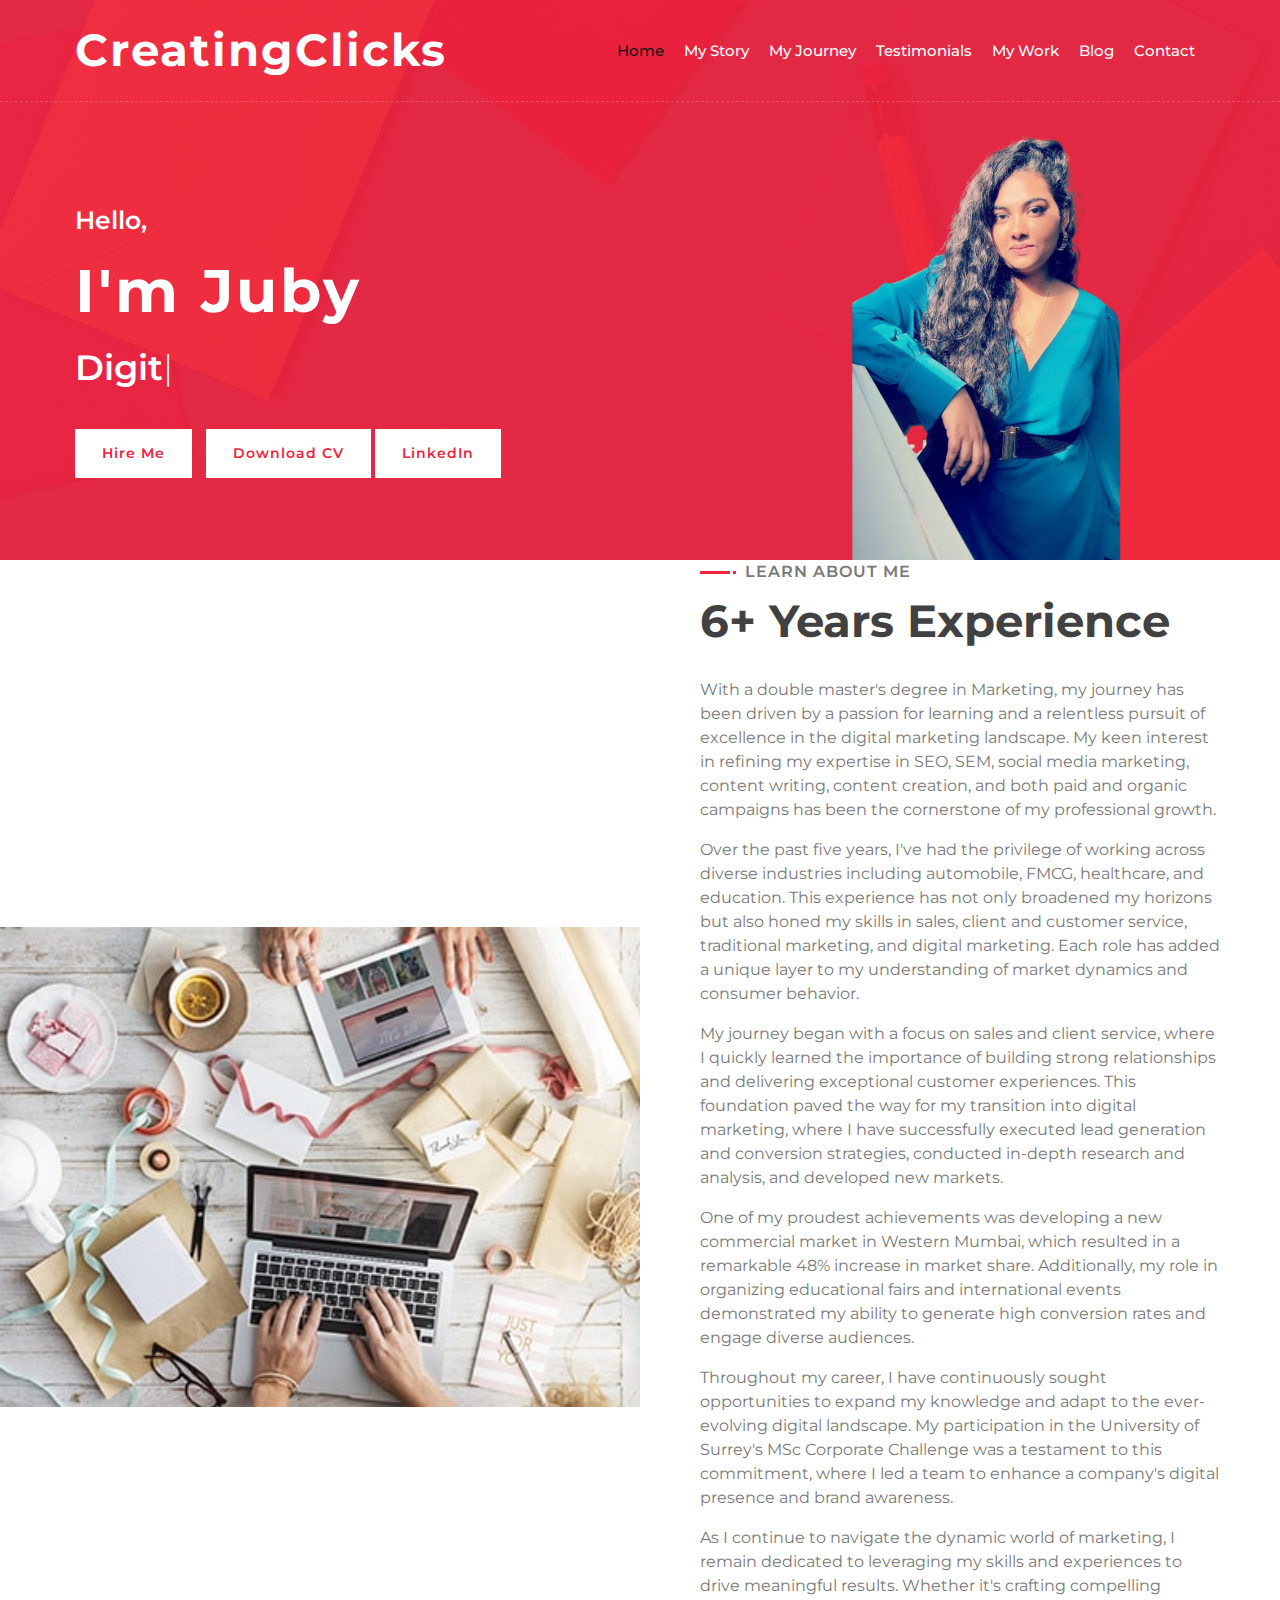
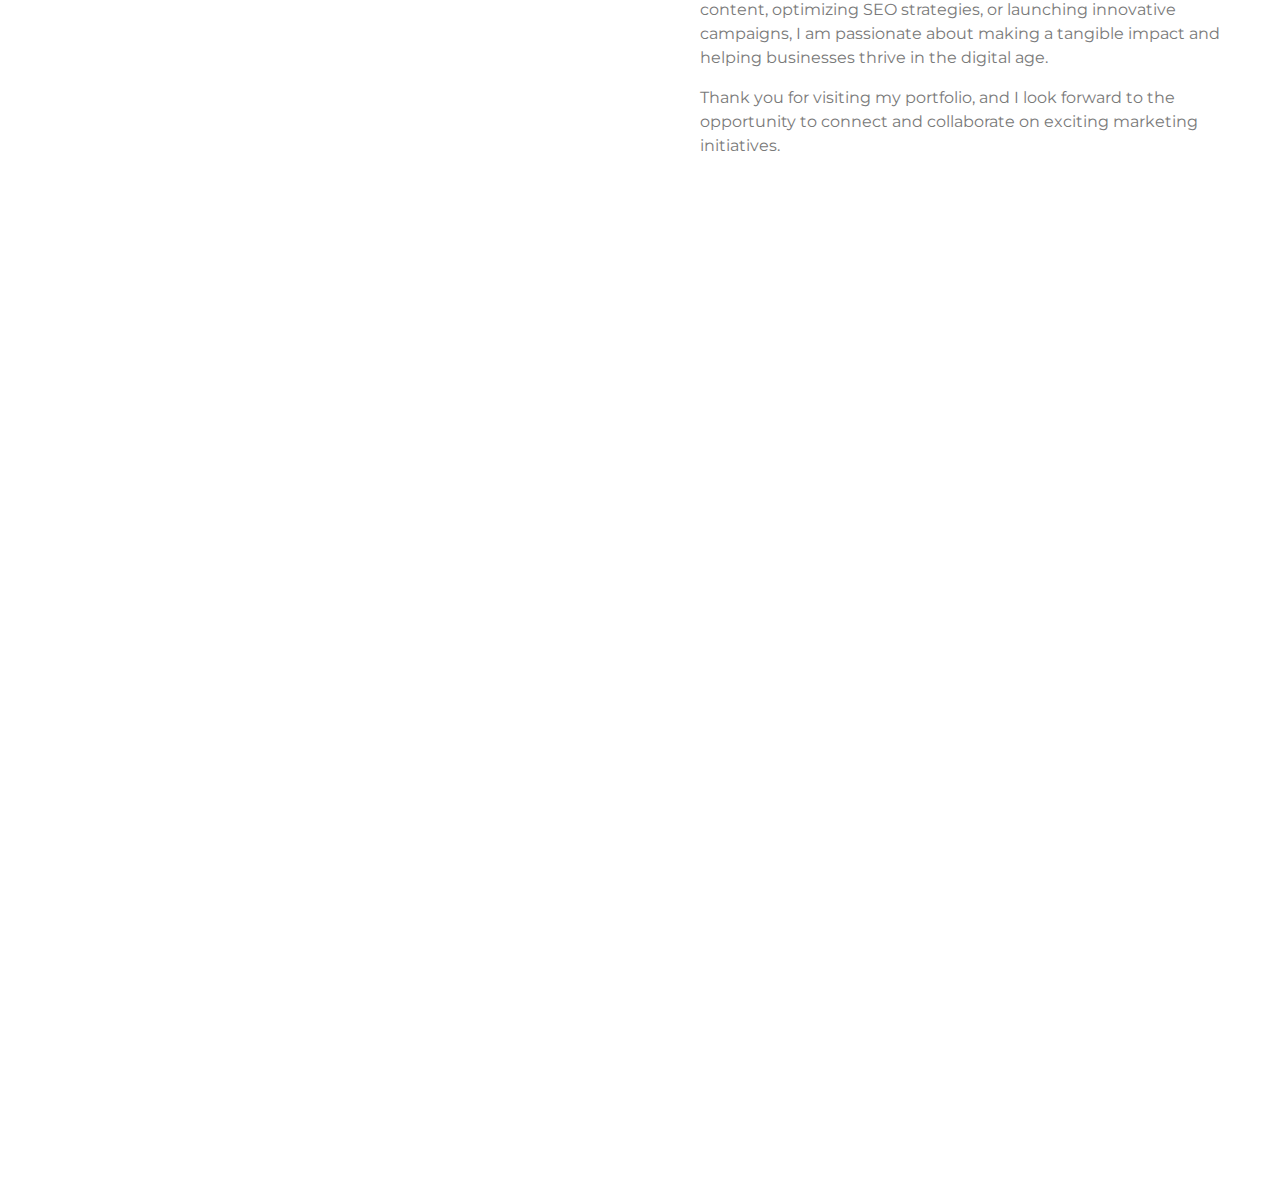
==== About.html @ d47e9bbc "Uploading project" ====
<!DOCTYPE html>
<html lang="en">

<head>
    <meta charset="utf-8">
    <title>My Story</title>
    <meta content="width=device-width, initial-scale=1.0" name="viewport">
    <meta content="Free Website Template" name="keywords">
    <meta content="Free Website Template" name="description">

    <!-- Favicon -->
    <link href="img/favicon.ico" rel="icon">

    <!-- Google Font -->
    <link href="https://fonts.googleapis.com/css2?family=Montserrat:wght@300;400;500;600;700&display=swap"
        rel="stylesheet">

    <!-- CSS Libraries -->
    <link href="https://stackpath.bootstrapcdn.com/bootstrap/4.4.1/css/bootstrap.min.css" rel="stylesheet">
    <link href="https://cdnjs.cloudflare.com/ajax/libs/font-awesome/5.10.0/css/all.min.css" rel="stylesheet">
    <link href="lib/animate/animate.min.css" rel="stylesheet">
    <link href="lib/owlcarousel/assets/owl.carousel.min.css" rel="stylesheet">
    <link href="lib/lightbox/css/lightbox.min.css" rel="stylesheet">

    <!-- Template Stylesheet -->
    <link href="css/style.css" rel="stylesheet">
</head>

<body data-spy="scroll" data-target=".navbar" data-offset="51">
    <!-- Nav Bar Start -->
    <div class="navbar navbar-expand-lg bg-light navbar-light">
        <div class="container-fluid">
            <a href="index.html" class="navbar-brand">CreatingClicks</a>
            <button type="button" class="navbar-toggler" data-toggle="collapse" data-target="#navbarCollapse">
                <span class="navbar-toggler-icon"></span>
            </button>

            <div class="collapse navbar-collapse justify-content-between" id="navbarCollapse">
                <div class="navbar-nav ml-auto">
                    <a href="#home" class="nav-item nav-link active">Home</a>
                    <a href="#about" class="nav-item nav-link">My Story</a>
                    <a href="#experience" class="nav-item nav-link">My Journey</a>
                    <a href="#review" class="nav-item nav-link">Testimonials</a>
                    <a href="myWork.html" class="nav-item nav-link">My Work</a>
                    <a href="#blog" class="nav-item nav-link">Blog</a>
                    <a href="#contact" class="nav-item nav-link">Contact</a>
                </div>
            </div>
        </div>
    </div>
    <!-- Nav Bar End -->


    <!-- Hero Start -->
    <div class="hero" id="home">
        <div class="container-fluid">
            <div class="row align-items-center">
                <div class="col-sm-12 col-md-6">
                    <div class="hero-content">
                        <div class="hero-text">
                            <p>Hello,</p>
                            <h1>I'm Juby</h1>
                            <h2></h2>
                            <div class="typed-text">Digital Marketer</div>
                        </div>
                        <div class="hero-btn">
                            <a class="btn" href="mailto:juby104@gmail.com">Hire Me</a>
                            <a class="btn" href="resume/JubeyThekkekaraResume.pdf" target="_blank">Download CV</a>
                            <a class="btn" href="https://www.linkedin.com/in/jubey-thankachan/"
                                target="_blank">LinkedIn</a>
                        </div>
                    </div>
                </div>
                <div class="col-sm-12 col-md-6 d-none d-md-block">
                    <div class="hero-image">
                        <img src="img/juby-withoutBg.png" alt="Hero Image">
                    </div>
                </div>
            </div>
        </div>
    </div>
    <!-- Hero End -->

    <!-- About Start -->
    <div class="about wow fadeInUp" data-wow-delay="0.1s" id="about">
        <div class="container-fluid">
            <div class="row align-items-center">
                <div class="col-lg-6">
                    <div class="about-img">
                        <img src="img/portfolio-2.jpg" alt="Image">
                    </div>
                </div>
                <div class="col-lg-6">
                    <div class="about-content">
                        <div class="section-header text-left">
                            <p>Learn About Me</p>
                            <h2>6+ Years Experience</h2>
                        </div>
                        <div class="about-text">
                            <p>
                                With a double master's degree in Marketing, my journey has been driven by a passion for
                                learning and a relentless
                                pursuit of excellence in the digital marketing landscape. My keen interest in refining
                                my expertise in SEO, SEM, social
                                media marketing, content writing, content creation, and both paid and organic campaigns
                                has been the cornerstone of my
                                professional growth. </p>

                            <p>Over the past five years, I've had the privilege of working across diverse industries
                                including automobile, FMCG,
                                healthcare, and education. This experience has not only broadened my horizons but also
                                honed my skills in sales, client
                                and customer service, traditional marketing, and digital marketing. Each role has added
                                a unique layer to my
                                understanding of market dynamics and consumer behavior.</p>

                            <p>My journey began with a focus on sales and client service, where I quickly learned the
                                importance of building strong
                                relationships and delivering exceptional customer experiences. This foundation paved the
                                way for my transition into
                                digital marketing, where I have successfully executed lead generation and conversion
                                strategies, conducted in-depth
                                research and analysis, and developed new markets.</p>

                            <p>One of my proudest achievements was developing a new commercial market in Western
                                Mumbai, which resulted in a remarkable
                                48% increase in market share. Additionally, my role in organizing educational fairs and
                                international events
                                demonstrated my ability to generate high conversion rates and engage diverse audiences.
                            </p>

                            <p>Throughout my career, I have continuously sought opportunities to expand my knowledge
                                and adapt to the ever-evolving
                                digital landscape. My participation in the University of Surrey's MSc Corporate
                                Challenge was a testament to this
                                commitment, where I led a team to enhance a company's digital presence and brand
                                awareness.</p>

                            <p>As I continue to navigate the dynamic world of marketing, I remain dedicated to
                                leveraging my skills and experiences to
                                drive meaningful results. Whether it's crafting compelling content, optimizing SEO
                                strategies, or launching innovative
                                campaigns, I am passionate about making a tangible impact and helping businesses thrive
                                in the digital age.</p>

                            <p>Thank you for visiting my portfolio, and I look forward to the opportunity to connect
                                and collaborate on exciting
                                marketing initiatives.
                            </p>
                        </div>
                    </div>
                </div>
            </div>
        </div>
        <!-- About End -->

        <!-- Contact Start -->
        <div class="contact wow fadeInUp" data-wow-delay="0.1s" id="contact">
            <div class="container-fluid">
                <div class="container">
                    <div class="row align-items-center">
                        <div class="col-md-4"></div>
                        <div class="col-md-8">
                            <div class="contact-form">
                                <div id="success"></div>
                                <form name="sentMessage" id="contactForm" novalidate="novalidate">
                                    <div class="control-group">
                                        <input type="text" class="form-control" id="name" placeholder="Your Name"
                                            required="required"
                                            data-validation-required-message="Please enter your name" />
                                        <p class="help-block"></p>
                                    </div>
                                    <div class="control-group">
                                        <input type="email" class="form-control" id="email" placeholder="Your Email"
                                            required="required"
                                            data-validation-required-message="Please enter your email" />
                                        <p class="help-block"></p>
                                    </div>
                                    <div class="control-group">
                                        <input type="text" class="form-control" id="subject" placeholder="Subject"
                                            required="required"
                                            data-validation-required-message="Please enter a subject" />
                                        <p class="help-block"></p>
                                    </div>
                                    <div class="control-group">
                                        <textarea class="form-control" id="message" placeholder="Message"
                                            required="required"
                                            data-validation-required-message="Please enter your message"></textarea>
                                        <p class="help-block"></p>
                                    </div>
                                    <div>
                                        <button class="btn" type="submit" id="sendMessageButton">Send Message</button>
                                    </div>
                                </form>
                            </div>
                        </div>
                    </div>
                </div>
            </div>
        </div>
        <!-- Contact End -->

        <!-- Footer Start -->
        <div class="footer wow fadeIn" data-wow-delay="0.3s">
            <div class="container-fluid">
                <div class="container">
                    <div class="footer-info">
                        <h2>Juby Thekkekara</h2>
                        <h3>Dublin, Ireland</h3>
                        <div class="footer-menu">
                            <p>+353 899455002</p>
                            <p>+44 7767960363</p>
                            <p>juby104@gmail.com</p>
                        </div>
                        <div class="footer-social">
                            <a href="https://www.linkedin.com/in/jubey-thankachan/" target="_blank"><i
                                    class="fab fa-linkedin-in"></i></a>
                        </div>
                    </div>
                </div>
                <div class="container copyright">
                    <p>&copy; <a href="#">CreatingClicks</a>, All Right Reserved | Designed By <a
                            href="https://htmlcodex.com">HTML Codex</a></p>
                </div>
            </div>
        </div>
        <!-- Footer End -->


        <!-- Back to top button -->
        <a href="#" class="btn back-to-top"><i class="fa fa-chevron-up"></i></a>


        <!-- Pre Loader -->
        <div id="loader" class="show">
            <div class="loader"></div>
        </div>


        <!-- JavaScript Libraries -->
        <script src="https://code.jquery.com/jquery-3.4.1.min.js"></script>
        <script src="https://stackpath.bootstrapcdn.com/bootstrap/4.4.1/js/bootstrap.bundle.min.js"></script>
        <script src="lib/easing/easing.min.js"></script>
        <script src="lib/wow/wow.min.js"></script>
        <script src="lib/waypoints/waypoints.min.js"></script>
        <script src="lib/typed/typed.min.js"></script>
        <script src="lib/owlcarousel/owl.carousel.min.js"></script>
        <script src="lib/isotope/isotope.pkgd.min.js"></script>
        <script src="lib/lightbox/js/lightbox.min.js"></script>

        <!-- Contact Javascript File -->
        <script src="mail/jqBootstrapValidation.min.js"></script>
        <script src="mail/contact.js"></script>

        <!-- Template Javascript -->
        <script src="js/main.js"></script>
</body>

</html>
---- css/style.css ----
/*******************************/
/********* General CSS *********/
/*******************************/
body {
    color: #797979;
    background: #ffffff;
    font-family: 'Montserrat', sans-serif;
}

h1,
h2, 
h3, 
h4,
h5, 
h6 {
    color: #414141;
}

a {
    color: #313131;
    transition: .3s;
}

a:hover,
a:active,
a:focus {
    color: #EF233C;
    outline: none;
    text-decoration: none;
}

.btn:focus,
.form-control:focus {
    box-shadow: none;
}

.container-fluid {
    max-width: 1366px;
}

.btn {
    padding: 12px 25px;
    font-size: 14px;
    font-weight: 600;
    letter-spacing: 1px;
    color: #ffffff;
    background: #EF233C;
    border: 2px solid transparent;
    border-radius: 0;
    box-shadow: inset 0 0 0 50px #EF233C;
    transition: ease-out 0.3s;
    -webkit-transition: ease-out 0.3s;
    -moz-transition: ease-out 0.3s;
}

.btn:hover {
    color: #EF233C;
    background: transparent;
    box-shadow: inset 0 0 0 0 #EF233C;
    border-color: #EF233C;
}

#loader {
    position: fixed;
    top: 0;
    right: 0;
    bottom: 0;
    left: 0;
    display: flex;
    align-items: center;
    justify-content: center;
    background: #ffffff;
    opacity: 0;
    visibility: hidden;
    -webkit-transition: opacity .3s ease-out, visibility 0s linear .3s;
    -o-transition: opacity .3s ease-out, visibility 0s linear .3s;
    transition: opacity .3s ease-out, visibility 0s linear .3s;
    z-index: 999;
}

#loader.show {
    -webkit-transition: opacity .6s ease-out, visibility 0s linear 0s;
    -o-transition: opacity .6s ease-out, visibility 0s linear 0s;
    transition: opacity .6s ease-out, visibility 0s linear 0s;
    visibility: visible;
    opacity: 1;
}

#loader .loader {
    position: relative;
    width: 45px;
    height: 45px;
    border: 5px solid #dddddd;
    border-top: 5px solid #EF233C;
    border-radius: 50%;
    -webkit-animation: spin 2s linear infinite;
    animation: spin 2s linear infinite;
}

@-webkit-keyframes spin {
    0% { -webkit-transform: rotate(0deg); }
    100% { -webkit-transform: rotate(360deg); }
}

@keyframes spin {
    0% { transform: rotate(0deg); }
    100% { transform: rotate(360deg); }
}

.back-to-top {
    position: fixed;
    display: none;
    width: 44px;
    height: 44px;
    padding: 8px 0;
    text-align: center;
    line-height: 1;
    font-size: 22px;
    right: 15px;
    bottom: 15px;
    z-index: 9;
}

.back-to-top i {
    color: #ffffff;
}

.back-to-top:hover i {
    color: #414141;
}


/**********************************/
/*********** Nav Bar CSS **********/
/**********************************/
.navbar {
    position: relative;
    transition: .5s;
    z-index: 999;
}

.navbar.nav-sticky {
    position: fixed;
    top: 0;
    width: 100%;
    box-shadow: 0 2px 5px rgba(0, 0, 0, .3);
}

.navbar .navbar-brand {
    margin: 0;
    font-size: 45px;
    line-height: 0px;
    font-weight: 700;
    letter-spacing: 2px;
    transition: .5s;
    
}

.navbar .navbar-brand img {
    max-width: 100%;
    max-height: 40px;
}

.navbar .dropdown-menu {
    margin-top: 0;
    border: 0;
    border-radius: 0;
    background: #f8f9fa;
}

@media (min-width: 992px) {
    .navbar {
        position: absolute;
        width: 100%;
        padding: 30px 60px;
        background: transparent !important;
        border-bottom: 1px dashed rgba(256, 256, 256, .2);
        z-index: 9;
    }
    
    .navbar.nav-sticky {
        padding: 10px 60px;
        background: #ffffff !important;
    }
    
    .navbar .navbar-brand {
        color: #ffffff;
    }
    
    .navbar.nav-sticky .navbar-brand {
        color: #EF233C;
    }

    .navbar-light .navbar-nav .nav-link,
    .navbar-light .navbar-nav .nav-link:focus {
        padding: 10px 10px 8px 10px;
        color: #ffffff;
        font-size: 15px;
        font-weight: 500;
    }
    
    .navbar-light.nav-sticky .navbar-nav .nav-link,
    .navbar-light.nav-sticky .navbar-nav .nav-link:focus {
        color: #414141;
    }

    .navbar-light .navbar-nav .nav-link:hover,
    .navbar-light .navbar-nav .nav-link.active {
        color: #111111;
    }
    
    .navbar-light.nav-sticky .navbar-nav .nav-link:hover,
    .navbar-light.nav-sticky .navbar-nav .nav-link.active {
        color: #EF233C;
    }
}

@media (max-width: 991.98px) {   
    .navbar {
        padding: 15px;
        background: #ffffff !important;
    }
    
    .navbar .navbar-brand {
        color: #EF233C;
    }
    
    .navbar .navbar-nav {
        margin-top: 15px;
    }
    
    .navbar a.nav-link {
        padding: 5px;
    }
    
    .navbar .dropdown-menu {
        box-shadow: none;
    }
}


/*******************************/
/********** Hero CSS ***********/
/*******************************/
.hero {
    position: relative;
    width: 100%;
    margin-bottom: 45px;
    padding: 120px 0 0 0;
    overflow: hidden;
    background: linear-gradient(rgba(239, 35, 60, .95), rgba(239, 35, 60, .95)), url(../img/hero-bg.jpg);
    background-position: center;
    background-repeat: no-repeat;
    background-size: cover;
}

.hero .container-fluid {
    padding: 0;
}

.hero .hero-image {
    position: relative;
    text-align: right;
    padding-right: 75px;
}

.hero .hero-image img {
    max-width: 80%;
    max-height: 80%;
}

.hero .hero-content {
    position: relative;
    padding-left: 75px;
    display: flex;
    align-items: flex-start;
    justify-content: center;
    flex-direction: column;
}

.hero .hero-text p {
    color: #ffffff;
    font-size: 25px;
    font-weight: 600;
    margin-bottom: 15px;
}

.hero .hero-text h1 {
    color: #ffffff;
    font-size: 60px;
    font-weight: 700;
    letter-spacing: 3px;
    margin-bottom: 15px;
}

.hero .hero-text h2 {
    display: inline-block;
    margin: 0;
    height: 35px;
    color: #ffffff;
    font-size: 35px;
    font-weight: 600;
}

.hero .hero-text .typed-text {
    display: none;
}

.hero .hero-text .typed-cursor {
    font-size: 35px;
    font-weight: 300;
    color: #ffffff;
}

.hero .hero-btn .btn {
    margin-top: 35px;
    color: #EF233C;
    background: #ffffff;
    box-shadow: inset 0 0 0 50px #ffffff;
}

.hero .hero-btn .btn:hover {
    color: #ffffff;
    background: transparent;
    box-shadow: inset 0 0 0 0 #ffffff;
    border-color: #ffffff;
}

.hero .hero-btn .btn:first-child {
    margin-right: 10px;
}

@media (max-width: 991.98px) {
    .hero {
        padding-top: 60px;
    }
    
    .hero .hero-content {
        padding: 0 15px;
    }
    
    .hero .hero-text p {
        font-size: 20px;
    }
    
    .hero .hero-text h1 {
        font-size: 45px;
    }
    
    .hero .hero-text h2 {
        font-size: 25px;
        height: 25px;
    }
    
    .hero .hero-btn .btn {
        padding: 12px 30px;
        letter-spacing: 1px;
    }
}

@media (max-width: 767.98px) {
    .hero {
        padding-top: 60px;
        padding-bottom: 60px;
    }
    
    .hero,
    .hero .hero-text,
    .hero .hero-btn {
        width: 100%;
        text-align: center;
    }
    
    .hero .hero-text p {
        font-size: 18px;
    }
    
    .hero .hero-text h1 {
        font-size: 35px;
    }
    
    .hero .hero-text h2 {
        font-size: 22px;
        height: 22px;
    }
    
    .hero .hero-btn .btn {
        padding: 10px 15px;
        letter-spacing: 1px;
    }
}

@media (max-width: 575.98px) {
    .hero .hero-text p {
        font-size: 16px;
    }
    
    .hero .hero-text h1 {
        font-size: 30px;
    }
    
    .hero .hero-text h2 {
        font-size: 18px;
        height: 18px;
    }
    
    .hero .hero-btn .btn {
        padding: 8px 10px;
        letter-spacing: 0;
    }
}


/*******************************/
/******* Section Header ********/
/*******************************/
.section-header {
    position: relative;
    margin-bottom: 45px;
}

.section-header p {
    display: inline-block;
    margin: 0 30px;
    margin-bottom: 10px;
    padding-left: 15px;
    position: relative;
    font-size: 16px;
    font-weight: 600;
    letter-spacing: 1px;
    text-transform: uppercase;
    background: #ffffff;
}

.section-header p::before {
    position: absolute;
    content: "";
    height: 3px;
    top: 11px;
    right: 0;
    left: -30px;
    background: #EF233C;
    z-index: -1;
}

.section-header p::after {
    position: absolute;
    content: "";
    width: 3px;
    height: 3px;
    top: 11px;
    left: 3px;
    background: #EF233C;
    z-index: 1;
}

.section-header h2 {
    margin: 0;
    position: relative;
    font-size: 45px;
    font-weight: 700;
}

@media (max-width: 767.98px) {
    .section-header h2 {
        font-size: 30px;
    }
}


/*******************************/
/********** About CSS **********/
/*******************************/
.about {
    position: relative;
    width: 100%;
    margin: -45px 0 45px 0;
}

.about .col-lg-6 {
    padding: 0;
}

.about .section-header {
    margin-bottom: 30px;
}

.about .about-img {
    position: relative;
    height: 100%;
}

.about .about-img img {
    position: relative;
    width: 100%;
    height: 100%;
    object-fit: cover;
}

.about .about-content {
    padding: 0 60px;
}

.about .about-text p {
    font-size: 16px;
}

.about .skills {
    margin-bottom: 30px;
}

.about .skill-name {
    margin-top: 15px;
}

.about .skill-name p {
    display: inline-block;
    margin-bottom: 5px;
    font-size: 16px;
    font-weight: 400;
}

.about .skill-name p:last-child {
    float: right;
}

.about .progress {
    height: 10px;
    border-radius: 10px;
    background: #dddddd;
}

.about .progress .progress-bar {
    width: 0px;
    background: #EF233C;
    border-radius: 10px;
    transition: 2s;
}

.about .about-text a.btn {
    margin-top: 15px;
}

@media (max-width: 991.98px) {
    .about .about-content {
        padding: 45px 15px 0 15px;
    }
}


/*******************************/
/******* Experience CSS ********/
/*******************************/
.experience {
    position: relative;
    padding: 45px 0 15px 0;
}

.experience .timeline {
    position: relative;
    width: 100%;
}

.experience .timeline::after {
    content: '';
    position: absolute;
    width: 2px;
    background: #EF233C;
    top: 0;
    bottom: 0;
    left: 50%;
    margin-left: -1px;
}

.experience .timeline .timeline-item {
    position: relative;
    background: inherit;
    width: 50%;
    margin-bottom: 30px;
}

.experience .timeline .timeline-item.left {
    left: 0;
    padding-right: 30px;
}

.experience .timeline .timeline-item.right {
    left: 50%;
    padding-left: 30px;
}

.experience .timeline .timeline-item::after {
    content: '';
    position: absolute;
    width: 16px;
    height: 16px;
    top: 48px;
    right: -8px;
    background: #ffffff;
    border: 2px solid #EF233C;
    border-radius: 16px;
    z-index: 1;
}

.experience .timeline .timeline-item.right::after {
    left: -8px;
}

.experience .timeline .timeline-item::before {
  content: '';
  position: absolute;
  width: 0;
  height: 0;
  top: 46px;
  right: 10px;
  z-index: 1;
  border: 10px solid;
  border-color: transparent transparent transparent #dddddd;
}

.experience .timeline .timeline-item.right::before {
  left: 10px;
  border-color: transparent #dddddd transparent transparent;
}

.experience .timeline .timeline-date {
    position: absolute;
    width: 100%;
    top: 44px;
    font-size: 16px;
    font-weight: 600;
    color: #EF233C;
    text-transform: uppercase;
    letter-spacing: 1px;
    z-index: 1;
}

.experience .timeline .timeline-item.left .timeline-date {
    text-align: left;
    left: calc(100% + 55px);
}

.experience .timeline .timeline-item.right .timeline-date {
    text-align: right;
    right: calc(100% + 55px);
}

.experience .timeline .timeline-text {
    padding: 30px;
    background: #ffffff;
    position: relative;
    border-right: 5px solid #dddddd;
    box-shadow: 0 0 60px rgba(0, 0, 0, .08);
}

.experience .timeline .timeline-item.right .timeline-text {
    border-right: none;
    border-left: 5px solid #dddddd;
}

.experience .timeline .timeline-text h2 {
    margin: 0 0 5px 0;
    font-size: 22px;
    font-weight: 600;
}

.experience .timeline .timeline-text h4 {
    margin: 0 0 10px 0;
    font-size: 16px;
    font-style: italic;
    font-weight: 400;
}

.experience .timeline .timeline-text p {
    margin: 0;
    font-size: 16px;
}

@media (max-width: 767.98px) {
    .experience .timeline::after {
        left: 8px;
    }

    .experience .timeline .timeline-item {
        width: 100%;
        padding-left: 38px;
    }
    
    .experience .timeline .timeline-item.left {
        padding-right: 0;
    }
    
    .experience .timeline .timeline-item.right {
        left: 0%;
        padding-left: 38px;
    }

    .experience .timeline .timeline-item.left::after, 
    .experience .timeline .timeline-item.right::after {
        left: 0;
    }
    
    .experience .timeline .timeline-item.left::before,
    .experience .timeline .timeline-item.right::before {
        left: 18px;
        border-color: transparent #dddddd transparent transparent;
    }
    
    .experience .timeline .timeline-item.left .timeline-date,
    .experience .timeline .timeline-item.right .timeline-date {
        position: relative;
        top: 0;
        right: auto;
        left: 0;
        text-align: left;
        margin-bottom: 10px;
    }
    
    .experience .timeline .timeline-item.left .timeline-text,
    .experience .timeline .timeline-item.right .timeline-text {
        border-right: none;
        border-left: 5px solid #dddddd;
    }
}


/*******************************/
/********* Service CSS *********/
/*******************************/
.service {
    position: relative;
    width: 100%;
    padding: 45px 0 15px 0;
}

.service .service-item {
    position: relative;
    margin-bottom: 30px;
    display: flex;
    align-items: center;
    box-shadow: inset 0 0 0 0 transparent;
    transition: ease-out 0.5s;
}

.service .service-item:hover {
    box-shadow: inset 800px 0 0 0 #EF233C;
}

.service .service-icon {
    position: relative;
    width: 150px;
    min-height: 150px;
    display: flex;
    align-items: center;
    justify-content: center;
    border: 1px solid #EF233C;
    background: #ffffff;
}

.service .service-icon i {
    position: relative;
    font-size: 60px;
    color: #EF233C;
    transition: .3s;
}

.service .service-item:hover i {
    font-size: 75px;
}

.service .service-text {
    position: relative;
    width: calc(100% - 120px);
    padding: 0 30px;
}

.service .service-text h3 {
    margin-bottom: 10px;
    font-size: 20px;
    font-weight: 600;
    transition: 1s;
}

.service .service-text p {
    margin: 0;
    font-size: 16px;
    transition: 1s;
}

.service .service-item:hover .service-text h3,
.service .service-item:hover .service-text p {
    color: #ffffff;
}

@media (max-width: 575.98px) {
    .service .service-text h3 {
        font-size: 16px;
        margin-bottom: 5px;
    }
    
    .service .service-text p {
        font-size: 14px;
    }
}


/*******************************/
/******** Portfolio CSS ********/
/*******************************/
.portfolio {
    position: relative;
    padding: 45px 0 15px 0;
}

.portfolio #portfolio-filter {
    padding: 0;
    margin: -15px 0 25px 0;
    list-style: none;
    font-size: 0;
    text-align: center;
}

.portfolio #portfolio-filter li {
    cursor: pointer;
    display: inline-block;
    margin: 5px;
    padding: 6px 12px;
    font-size: 14px;
    font-weight: 600;
    color: #ffffff;
    background: #EF233C;
    border: 2px solid transparent;
    border-radius: 0;
    box-shadow: inset 0 0 0 50px #EF233C;
    transition: ease-out 0.3s;
    -webkit-transition: ease-out 0.3s;
    -moz-transition: ease-out 0.3s;
}

.portfolio #portfolio-filter li:hover,
.portfolio #portfolio-filter li.filter-active {
    color: #EF233C;
    background: transparent;
    box-shadow: inset 0 0 0 0 #EF233C;
    border-color: #EF233C;
}

.portfolio .portfolio-item {
    position: relative;
}

.portfolio .portfolio-wrap {
    position: relative;
    width: 100%;
}

.portfolio .portfolio-img {
    position: relative;
    overflow: hidden;
}

.portfolio .portfolio-img img {
    position: relative;
    width: 100%; 
    height: 100%; 
    object-fit: cover;
    transform: scale(1.1);
    transition: .5s;
}

.portfolio .portfolio-item:hover img {
    margin-left: 15px;
}

.portfolio .portfolio-text {
    position: relative;
    height: 60px;
    width: calc(100% - 30px);
    margin: -30px 15px 30px 15px;
    display: flex;
    align-items: center;
    background: #ffffff;
    box-shadow: 0 0 15px rgba(0, 0, 0, .12);
}

.portfolio .portfolio-text h3 {
    width: calc(100% - 70px);
    font-size: 18px;
    font-weight: 600;
    margin: 0 0 0 15px;
    white-space: nowrap;
    overflow: hidden;
}

.portfolio .portfolio-text a.btn {
    width: 50px;
    height: 50px;
    padding: 0 0 2px 1px;
    display: flex;
    align-items: center;
    justify-content: center;
    font-size: 45px;
    font-weight: 100;
}

.portfolio .portfolio-item:hover a.btn {
    color: #EF233C;
    background: transparent;
    box-shadow: inset 0 0 0 0 #EF233C;
    border-color: #EF233C;
}


/*******************************/
/********* Banner CSS **********/
/*******************************/
.banner {
    position: relative;
    width: 100%;
    margin: 45px 0;
    padding: 90px 0;
    background: #EF233C;
}

.banner .container {
    max-width: 750px;
    text-align: center;
}

.banner .section-header {
    margin-bottom: 20px;
}

.banner .section-header p {
    color: #414141;
    background: transparent;
}

.banner .section-header p::after {
    display: none;
}

.banner .section-header h2 {
    color: #ffffff;
}

.banner .section-header h2 span {
    color: #414141;
    font-size: 50px;
}

.banner .banner-text p {
    font-size: 18px;
    color: #ffffff;
}

.banner .banner-text .btn {
    margin-top: 15px;
    color: #EF233C;
    background: #ffffff;
    box-shadow: inset 0 0 0 50px #ffffff;
}

.banner .banner-text .btn:hover {
    color: #ffffff;
    background: transparent;
    box-shadow: inset 0 0 0 0 #ffffff;
    border-color: #ffffff;
}


/*******************************/
/********* Pricing CSS *********/
/*******************************/
.price {
    position: relative;
    width: 100%;
    padding: 45px 0 15px 0;
}

.price .row {
    padding: 0 15px;
}

.price .col-md-4 {
    padding: 0;
}

.price .price-item {
    position: relative;
    margin-bottom: 30px;
    background: #ffffff;
}

.price .featured-item {
    box-shadow: 0 0 30px rgba(0, 0, 0, .2);
    z-index: 1;
}

.price .price-header,
.price .price-body,
.price .price-footer {
    position: relative;
    text-align: center;
}

.price .price-header {
    padding: 45px 0 30px 0;
    color: #414141;
}

.price .price-item.featured-item .price-header {
    color: #EF233C;
}

.price .price-title h2 {
    font-size: 25px;
    font-weight: 400;
    text-transform: uppercase;
}

.price .price-prices h2 {
    font-size: 45px;
    font-weight: 700;
    margin-left: 10px;
}

.price .price-prices h2 small {
    position: absolute;
    font-size: 18px;
    font-weight: 400;
    margin-top: 9px;
    margin-left: -12px;
}

.price .price-prices h2 span {
    margin-left: 1px;
    font-size: 18px;
    font-weight: 400;
}

.price .price-item.featured-item h2 {
    color: #EF233C;
}

.price .price-body {
    padding: 0 0 20px 0;
}

.price .price-description ul {
    margin: 0;
    padding: 0;
    list-style: none;
}

.price .price-description ul li {
    padding: 0 0 20px 0;
}

.price .price-item .price-action {
    padding-bottom: 45px;
}

.price .price-item .price-action .btn {
    color: #ffffff;
    background: #414141;
    box-shadow: inset 0 0 0 50px #414141;
}

.price .price-item .price-action .btn:hover {
    color: #414141;
    background: transparent;
    box-shadow: inset 0 0 0 0 #414141;
    border-color: #414141;
}

.price .price-item.featured-item .price-action .btn {
    color: #ffffff;
    background: #EF233C;
    box-shadow: inset 0 0 0 50px #EF233C;
}

.price .price-item.featured-item .price-action .btn:hover {
    color: #EF233C;
    background: transparent;
    box-shadow: inset 0 0 0 0 #EF233C;
    border-color: #EF233C;
}


/*******************************/
/*********** Team CSS **********/
/*******************************/
.team {
    position: relative;
    width: 100%;
    padding: 45px 0 15px 0;
}

.team .team-item {
    position: relative;
    background: #ffffff;
    margin-bottom: 30px;
    display: flex;
    align-items: center;
    justify-content: flex-start;
    box-shadow: inset 0 0 0 0 transparent;
    transition: ease-out 0.5s;
}

.team .team-img {
    position: relative;
    width: 50%;
    overflow: hidden;
}

.team .team-img img {
    position: relative;
    width: 100%;
    transition: .5s;
}

.team .team-text {
    position: relative;
    width: 50%;
    padding: 0 30px;
}

.team .team-text h2 {
    color: #EF233C;
    font-size: 18px;
    font-weight: 600;
    margin-bottom: 5px;
    transition: 1s;
}

.team .team-text h4 {
    font-size: 14px;
    font-weight: 600;
    margin-bottom: 15px;
    transition: 1s;
}

.team .team-text p {
    margin-bottom: 20px;
    transition: 1s;
}

.team .team-social {
    position: relative;
    display: flex;
    align-items: center;
    justify-content: flex-start;
}

.team .team-social a.btn {
    width: 35px;
    height: 35px;
    padding: 0;
    display: flex;
    align-items: center;
    justify-content: center;
    font-size: 14px;
    font-weight: normal;
    margin-right: 5px;
}

.team .team-item:hover {
    box-shadow: inset 800px 0 0 0 #EF233C;
}

.team .team-item:hover .team-img img {
    transform: scale(1.2);
}

.team .team-item:hover .team-text h2,
.team .team-item:hover .team-text h4,
.team .team-item:hover .team-text p {
    color: #ffffff;
}

.team .team-item:hover .team-social a.btn {
    background: #ffffff;
}

.team .team-item:hover .team-social a.btn:hover {
    border-color: #ffffff;
}

@media(max-width: 575.98px) {
    .team .team-text {
        padding: 0 15px;
    }
    
    .team .team-text h2 {
        font-size: 16px;
        margin-bottom: 0;
    }

    .team .team-text h4 {
        margin-bottom: 5px;
    }

    .team .team-text p {
        font-size: 14px;
        line-height: 18px;
        margin-bottom: 10px;
    }
}


/*******************************/
/******* Testimonial CSS *******/
/*******************************/
.testimonial {
    position: relative;
    margin: 45px 0;
    padding: 90px 0;
    background: #EF233C;
}

.testimonial .container {
    max-width: 900px;
}

.testimonial .testimonial-icon {
    margin-bottom: 45px;
    text-align: center;
}

.testimonial .testimonial-icon i {
    font-size: 60px;
    color: rgba(256, 256, 256, .5);
}

.testimonial .testimonial-item {
    position: relative;
    margin: 0 15px;
    text-align: center;
}

.testimonial .testimonial-img {
    position: relative;
    margin-bottom: 15px;
    z-index: 1;
}

.testimonial .testimonial-item img {
    margin: 0 auto;
    width: 120px;
    padding: 10px;
    border: 5px dotted #ffffff;
    border-radius: 100px;
}

.testimonial .testimonial-text {
    position: relative;
    margin-top: -70px;
    padding: 65px 35px 30px 35px;
    text-align: center;
    background: #ffffff;
    border-radius: 500px;
}

.testimonial .testimonial-item p {
    font-size: 18px;
    font-style: italic;
}

.testimonial .testimonial-text h3 {
    color: #EF233C;
    font-size: 18px;
    font-weight: 600;
    margin-bottom: 10px;
}

.testimonial .testimonial-text h4 {
    color: #666666;
    font-size: 14px;
    margin-bottom: 0;
}

.testimonial .owl-dots {
    margin-top: 15px;
    text-align: center;
}

.testimonial .owl-dot {
    display: inline-block;
    margin: 0 5px;
    width: 12px;
    height: 12px;
    border-radius: 50%;
    background: rgba(256, 256, 256, .5);
}

.testimonial .owl-dot.active {
    background: #ffffff;
}


/*******************************/
/********* Contact CSS *********/
/*******************************/
.contact {
    position: relative;
    width: 100%;
    margin: 45px 0;
    background: #EF233C;
}

.contact .container-fluid {
    background: url(../img/contact.jpg) left center no-repeat;
    background-size: contain;
}

.contact .contact-form {
    position: relative;
    padding: 90px 0 90px 45px;
    background: #EF233C;
}

.contact .contact-form input {
    color: #ffffff;
    padding: 15px 0;
    background: none;
    border-radius: 0;
    border: none;
    border-bottom: 1px solid rgba(256, 256, 256, .5);
}

.contact .contact-form textarea {
    color: #ffffff;
    height: 90px;
    padding: 15px 0;
    background: none;
    border-radius: 0;
    border: none;
    border-bottom: 1px solid rgba(256, 256, 256, .5);
}

.contact .contact-form .form-control::placeholder {
    color: #ffffff;
    opacity: 1;
}

.contact .contact-form .form-control:-ms-input-placeholder,
.contact .contact-form .form-control::-ms-input-placeholder {
    color: #ffffff;
}

.contact .contact-form .btn {
    margin-top: 35px;
    color: #EF233C;
    background: #ffffff;
    box-shadow: inset 0 0 0 50px #ffffff;
}

.contact .contact-form .btn:hover {
    color: #ffffff;
    background: transparent;
    box-shadow: inset 0 0 0 0 #ffffff;
    border-color: #ffffff;
}

.contact .help-block ul {
    margin: 0;
    padding: 0;
    list-style-type: none;
    font-size: 14px;
    font-style: italic;
    color: #ffffff;
}

@media (max-width: 767.98px) {
    .contact .container-fluid {
        background: none;
    }
    
    .contact .contact-form {
        padding: 90px 0;
    }
}


/*******************************/
/*********** Blog CSS **********/
/*******************************/
.blog {
    position: relative;
    width: 100%;
    padding: 45px 0 15px 0;
}

.blog .blog-item {
    position: relative;
    margin-bottom: 30px;
}

.blog .blog-img {
    position: relative;
    width: 100%;
    overflow: hidden;
}

.blog .blog-img img {
    width: 100%;
    transition: .5s;
}

.blog .blog-item:hover img {
    transform: scale(1.1);
}

.blog .blog-text {
    position: relative;
    padding: 30px;
    border-right: 1px solid rgba(0, 0, 0, .07);
    border-bottom: 1px solid rgba(0, 0, 0, .07);
    border-left: 1px solid rgba(0, 0, 0, .07);
}

.blog .blog-text h2 {
    font-size: 25px;
    font-weight: 600;
}

.blog .blog-text p {
    margin-bottom: 10px;
}

.blog .blog-item a.btn {
    margin-top: 10px;
    padding: 8px 15px;
}

.blog .blog-item a.btn i {
    margin-left: 5px;
}

.blog .blog-meta {
    position: relative;
    display: flex;
    margin-bottom: 15px;
}

.blog .blog-meta p {
    margin: 0 10px 0 0;
    font-size: 13px;
}

.blog .blog-meta i {
    color: #414141;
    margin-right: 5px;
}

.blog .blog-meta p:last-child {
    margin: 0;
}


/*******************************/
/********* Footer CSS **********/
/*******************************/
.footer {
    position: relative;
    margin-top: 45px;
    background: #EF233C;
}

.footer .container-fluid {
    padding: 60px 0 0 0;
}

.footer .footer-info {
    position: relative;
    width: 100%;
    text-align: center;
}

.footer .footer-info h2 {
    margin-bottom: 20px;
    font-size: 30px;
    font-weight: 700;
    color: #ffffff;
}

.footer .footer-info h3 {
    margin-bottom: 25px;
    font-size: 22px;
    font-weight: 600;
    color: #ffffff;
}

.footer .footer-menu {
    width: 100%;
    display: flex;
    justify-content: center;
}

.footer .footer-menu p {
    color: #ffffff;
    font-size: 22px;
    font-weight: 600;
    line-height: 20px;
    padding: 0 15px;
    border-right: 1px solid #ffffff;
}

.footer .footer-menu p:last-child {
    border: none;
}

.footer .footer-social {
    position: relative;
    margin-top: 15px;
}

.footer .footer-social a {
    display: inline-block;
}

.footer .footer-social a i {
    margin-right: 15px;
    font-size: 20px;
    color: #ffffff;
    transition: .3s;
}

.footer .footer-social a:last-child i {
    margin: 0;
}

.footer .footer-social a:hover i {
    color: #414141;
}

.footer .copyright {
    position: relative;
    text-align: center;
    margin-top: 30px;
    padding-top: 25px;
    padding-bottom: 25px;
}

.footer .copyright::before {
    position: absolute;
    content: "";
    width: 50%;
    height: 1px;
    top: 0;
    left: 25%;
    background: rgba(256, 256, 256, .2);
}

.footer .copyright p {
    margin: 0;
    color: #ffffff;
}

.footer .copyright .col-md-6:last-child p {
    text-align: right;
}

.footer .copyright p a {
    color: #ffffff;
    font-weight: 600;
}

.footer .copyright p a:hover {
    color: #414141;
}

@media (max-width: 575.98px) {
    .footer .footer-info h2 {
        margin-bottom: 20px;
        font-size: 20px;
        font-weight: 600;
    }

    .footer .footer-info h3 {
        margin-bottom: 20px;
        font-size: 16px;
    }

    .footer .footer-menu p {
        font-size: 16px;
        line-height: 16px;
        padding: 0 5px;
    }
}
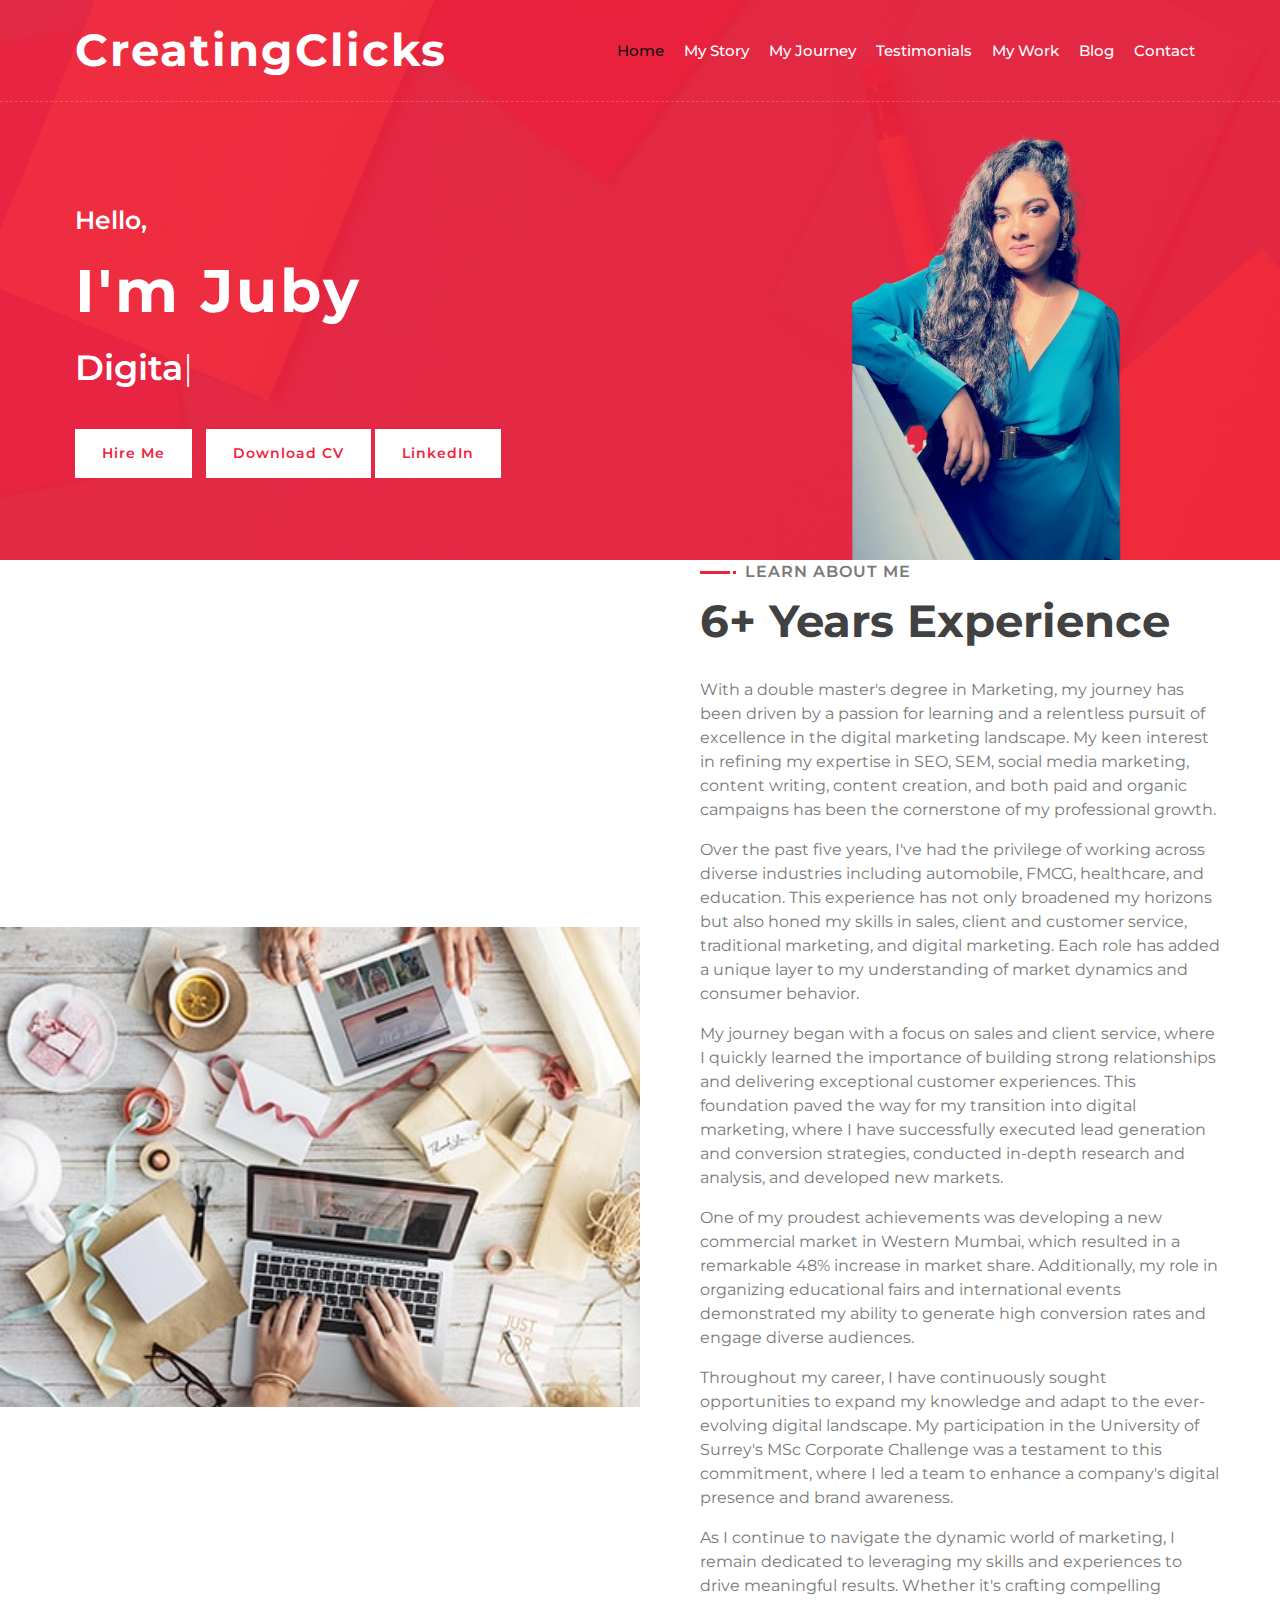
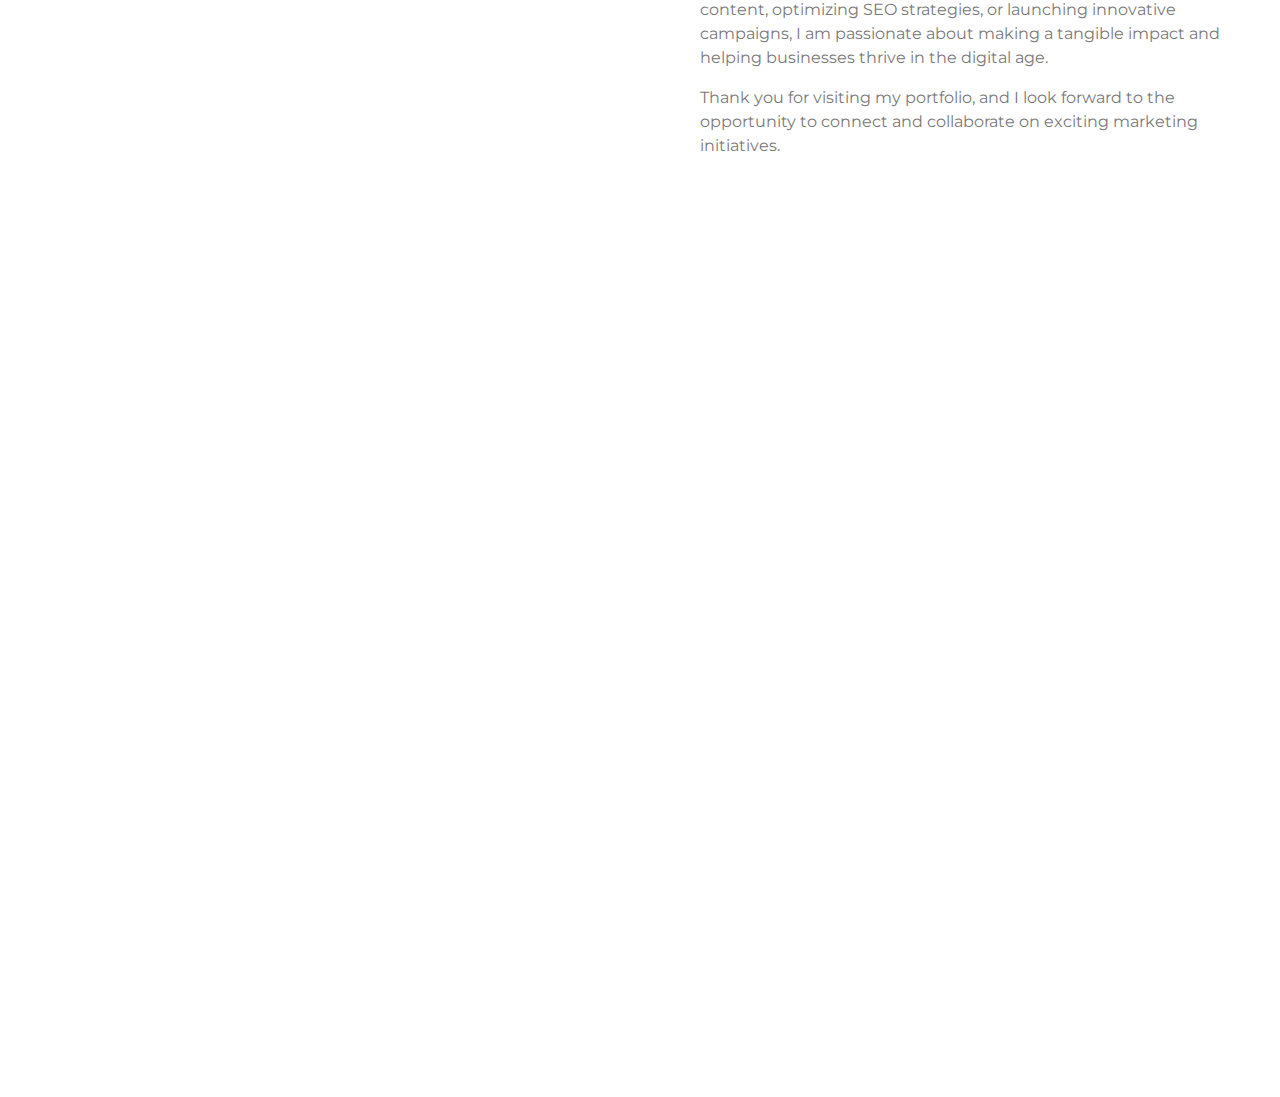
==== commit 5b13fcf7: "links & footer margin" ====
--- a/About.html
+++ b/About.html
@@ -37,7 +37,7 @@
 
             <div class="collapse navbar-collapse justify-content-between" id="navbarCollapse">
                 <div class="navbar-nav ml-auto">
-                    <a href="#home" class="nav-item nav-link active">Home</a>
+                    <a href="index.html" class="nav-item nav-link active">Home</a>
                     <a href="#about" class="nav-item nav-link">My Story</a>
                     <a href="#experience" class="nav-item nav-link">My Journey</a>
                     <a href="#review" class="nav-item nav-link">Testimonials</a>
--- a/css/style.css
+++ b/css/style.css
@@ -1305,7 +1305,7 @@
 .contact {
     position: relative;
     width: 100%;
-    margin: 45px 0;
+    margin: 0px 0;
     background: #EF233C;
 }
 
@@ -1464,7 +1464,7 @@
 /*******************************/
 .footer {
     position: relative;
-    margin-top: 45px;
+    margin-top: 0px;
     background: #EF233C;
 }
 
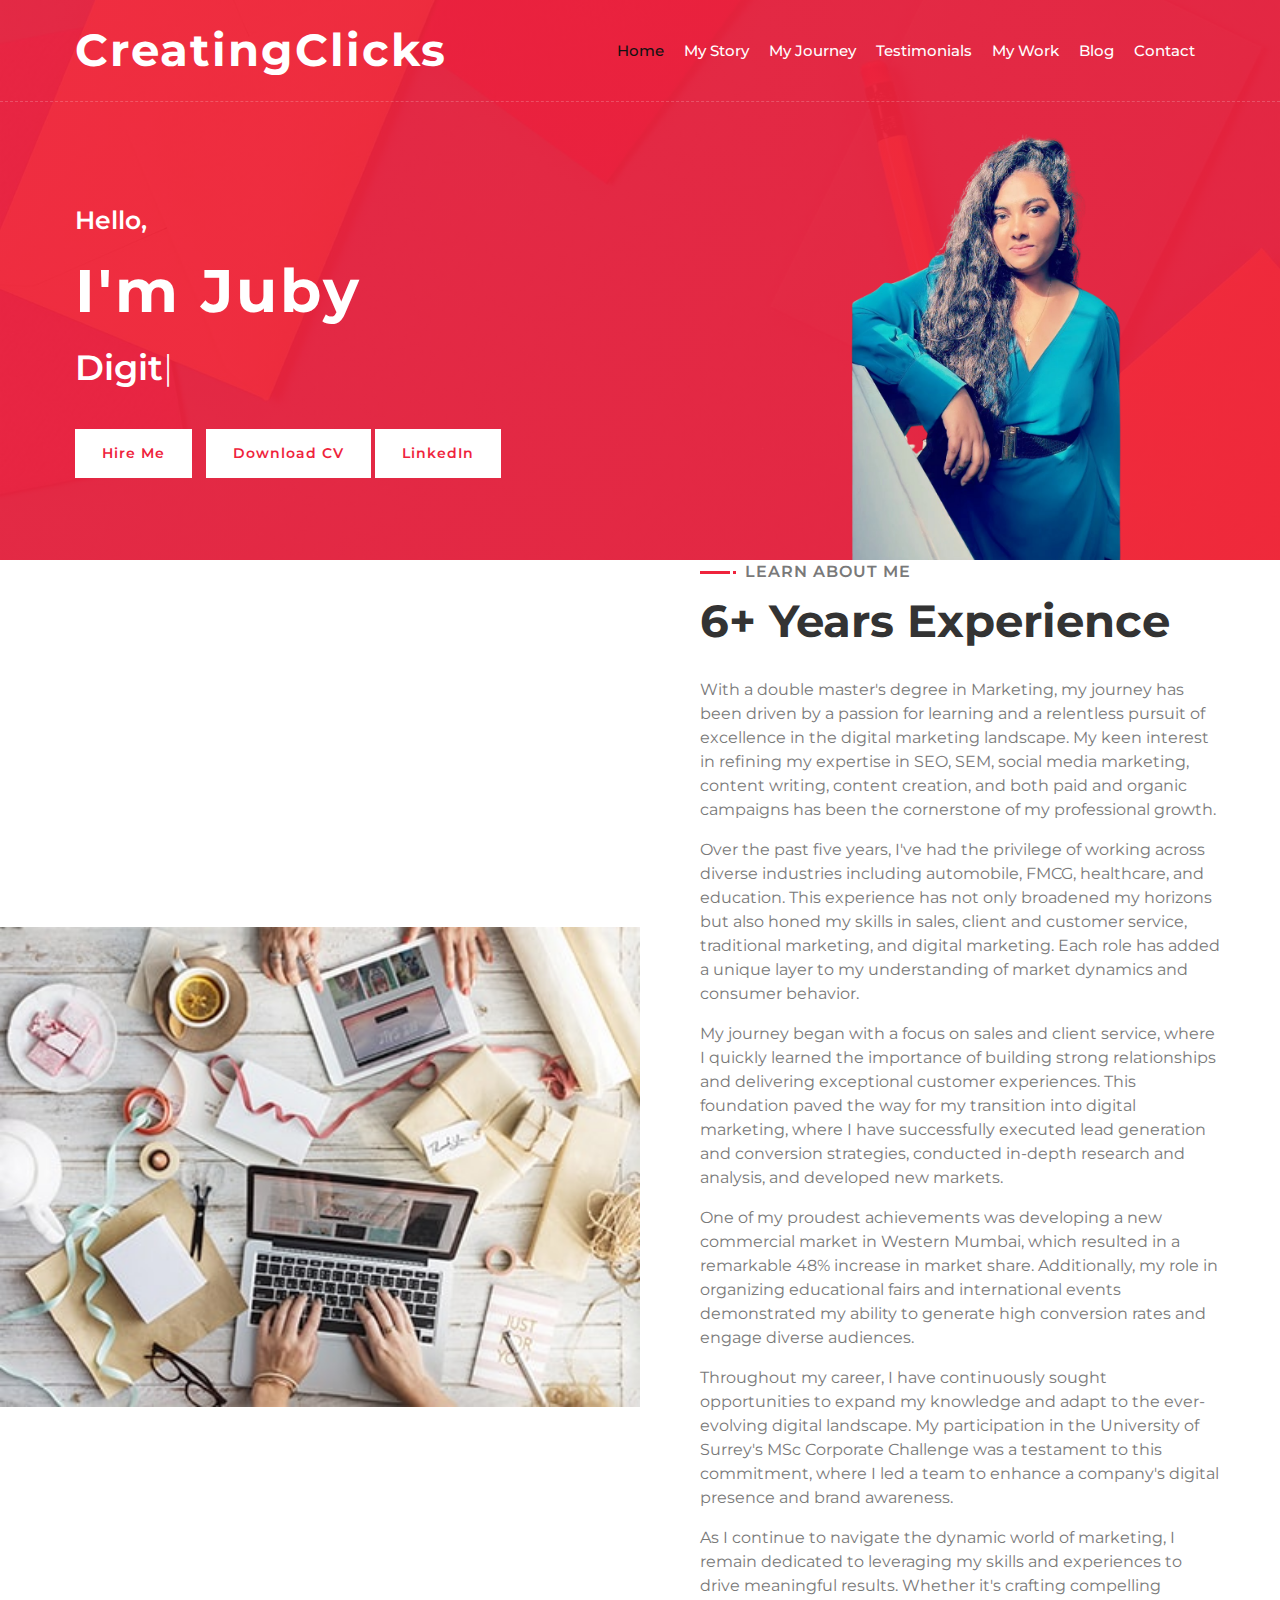
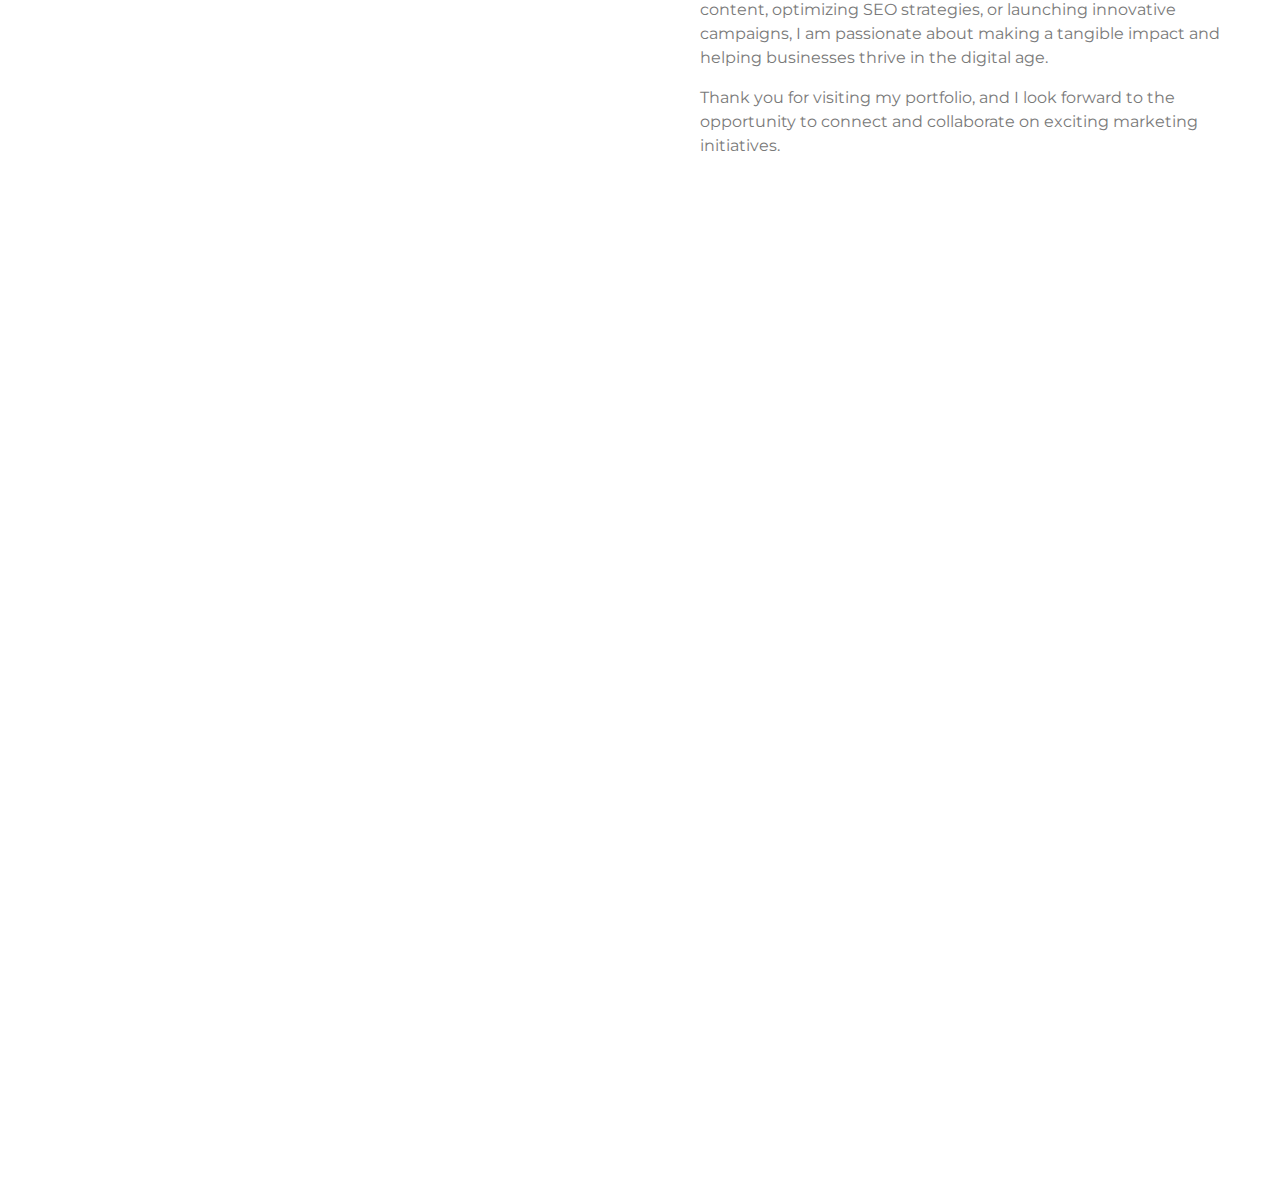
==== commit 58797541: "Juby changes" ====
--- a/About.html
+++ b/About.html
@@ -9,7 +9,7 @@
     <meta content="Free Website Template" name="description">
 
     <!-- Favicon -->
-    <link href="img/favicon.ico" rel="icon">
+    <link href="img/favicon-white.png" rel="icon">
 
     <!-- Google Font -->
     <link href="https://fonts.googleapis.com/css2?family=Montserrat:wght@300;400;500;600;700&display=swap"
@@ -37,7 +37,7 @@
 
             <div class="collapse navbar-collapse justify-content-between" id="navbarCollapse">
                 <div class="navbar-nav ml-auto">
-                    <a href="index.html" class="nav-item nav-link active">Home</a>
+                    <a href="#home" class="nav-item nav-link active">Home</a>
                     <a href="#about" class="nav-item nav-link">My Story</a>
                     <a href="#experience" class="nav-item nav-link">My Journey</a>
                     <a href="#review" class="nav-item nav-link">Testimonials</a>
--- a/css/style.css
+++ b/css/style.css
@@ -1305,7 +1305,7 @@
 .contact {
     position: relative;
     width: 100%;
-    margin: 0px 0;
+    margin: 45px 0;
     background: #EF233C;
 }
 
@@ -1464,7 +1464,7 @@
 /*******************************/
 .footer {
     position: relative;
-    margin-top: 0px;
+    margin-top: 45px;
     background: #EF233C;
 }
 
@@ -1589,3 +1589,98 @@
         padding: 0 5px;
     }
 }
+    <style>
+        /* Styles for Certifications Section */
+        .certifications {
+            padding: 60px 0;
+            background-color: #f9f9f9;
+        }
+
+        .certification-content {
+            margin-bottom: 30px;
+        }
+
+        .certification-item {
+            padding: 20px;
+        }
+
+        .certification-wrap {
+            background-color: #ffffff;
+            padding: 20px;
+            border-radius: 8px;
+            box-shadow: 0 4px 8px rgba(0, 0, 0, 0.1);
+            text-align: center;
+        }
+
+        .certification-img {
+            width: 100%;
+            max-width: 250px;
+            height: auto;
+            margin-bottom: 15px;
+            border-radius: 4px;
+        }
+
+        .certification-item h3 {
+            font-size: 18px;
+            font-weight: bold;
+            margin-top: 10px;
+        }
+
+        /* Responsive behavior */
+        @media (max-width: 991px) {
+            .certification-item {
+                margin-bottom: 20px;
+            }
+        }
+
+        @media (max-width: 767px) {
+            .certification-item {
+                padding: 10px;
+            }
+        }
+    </style>
+
+        <style>
+        /* Grid and Background Styling */
+        .banner {
+            background-color: white;
+            padding: 20px 0;
+        }
+
+        .tools-grid {
+            display: grid;
+            grid-template-columns: repeat(4, 1fr);
+            /* 4 images per row */
+            gap: 20px;
+            justify-items: center;
+            align-items: center;
+        }
+
+        .tool-item {
+            background-color: white;
+            display: flex;
+            justify-content: center;
+            align-items: center;
+            padding: 10px;
+            border-radius: 8px;
+            box-shadow: 0 4px 6px rgba(0, 0, 0, 0.1);
+            transition: transform 0.3s;
+        }
+
+        .tool-item:hover {
+            transform: scale(1.05);
+            /* Slight zoom effect on hover */
+        }
+
+        .tool-item img {
+            max-width: 150px;
+            height: auto;
+        }
+
+        /* Text Centering and Title Styling */
+        .section-header h2 {
+            color: #333;
+            margin-bottom: 20px;
+        }
+        </style>
+
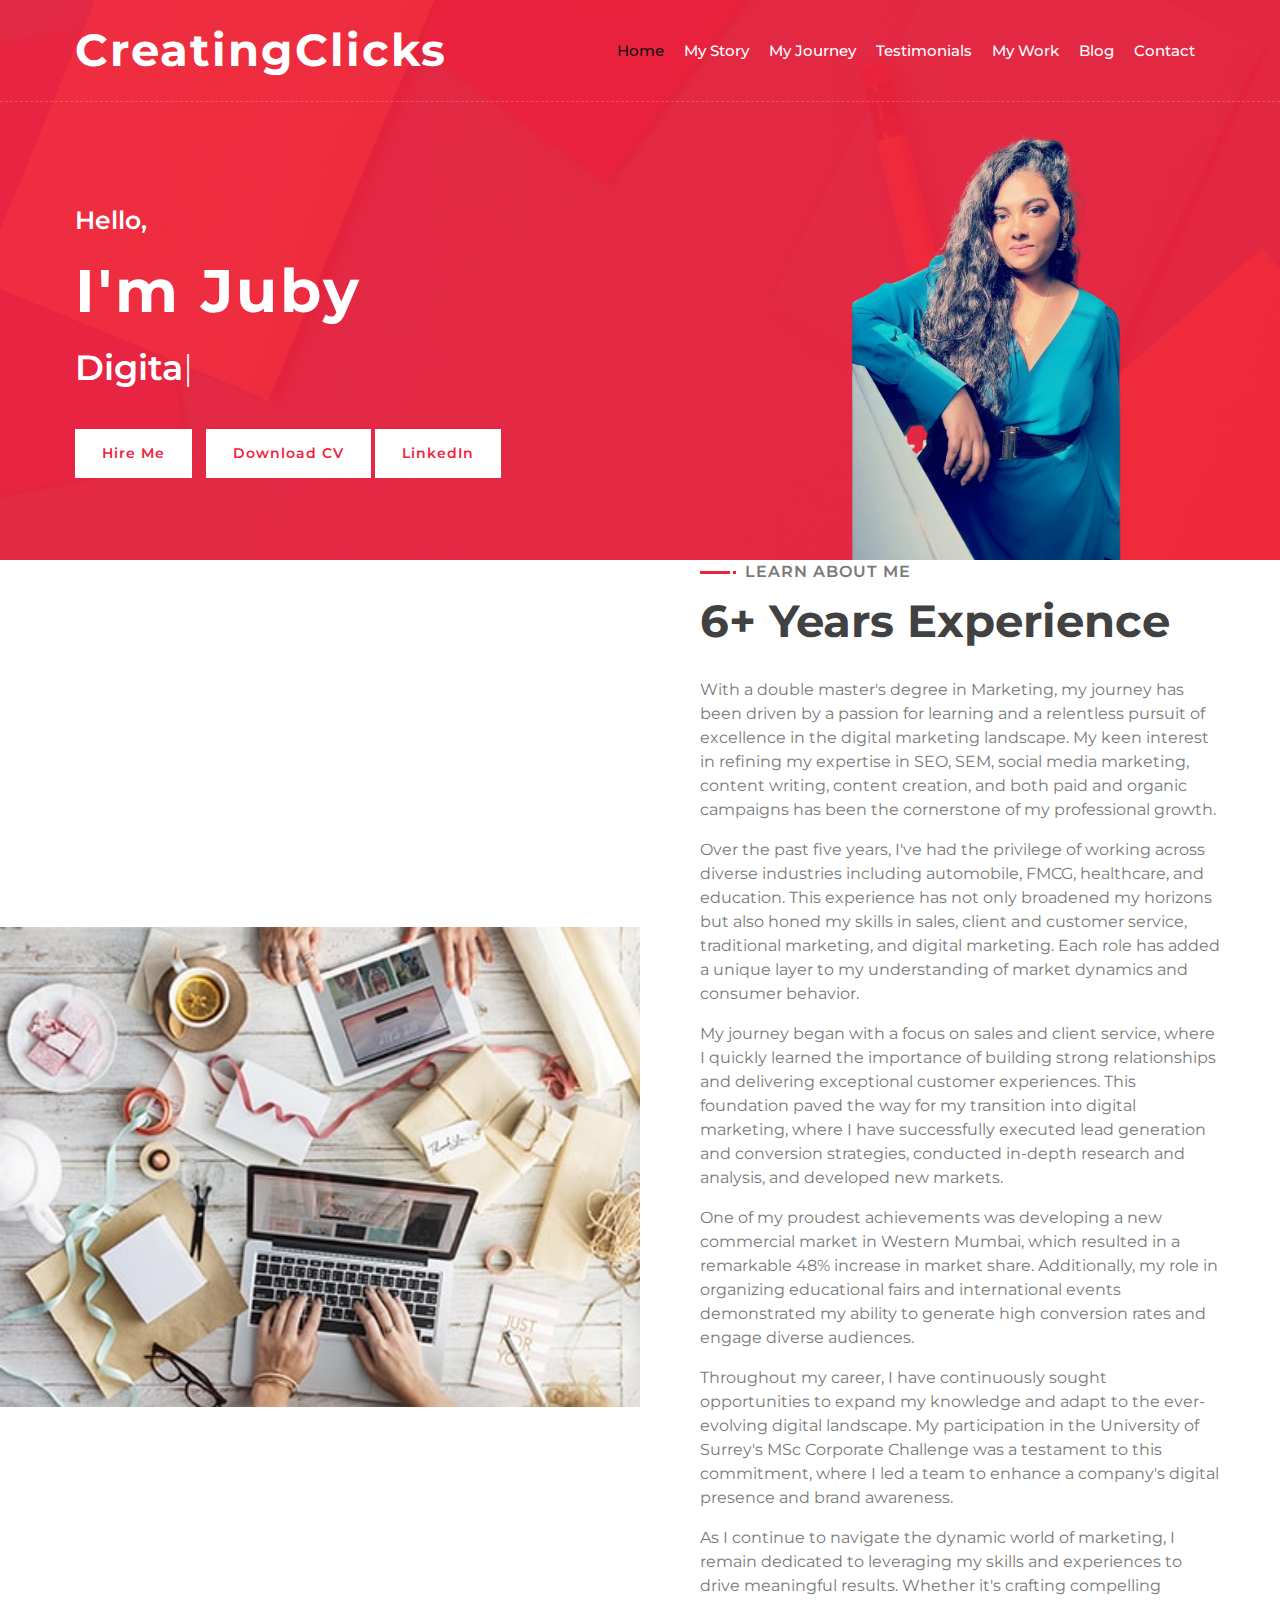
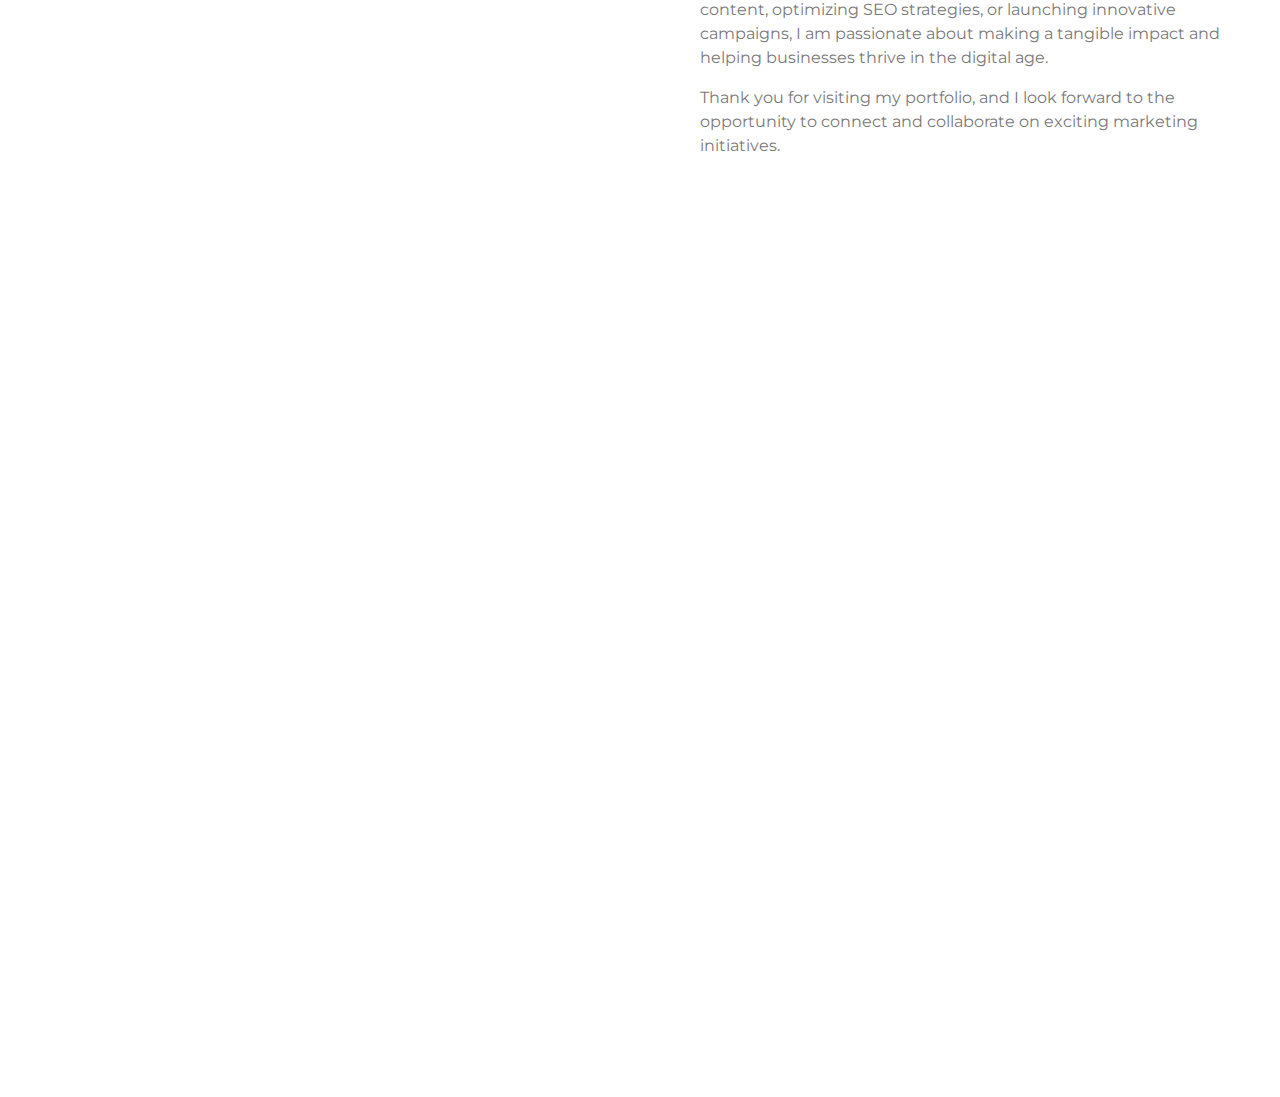
==== commit eb649a43: "Merge branch 'main' of https://github.com/Juby104/creatingclicks into feature/contact-form" ====
--- a/About.html
+++ b/About.html
@@ -9,7 +9,7 @@
     <meta content="Free Website Template" name="description">
 
     <!-- Favicon -->
-    <link href="img/favicon-white.png" rel="icon">
+    <link href="img/favicon.ico" rel="icon">
 
     <!-- Google Font -->
     <link href="https://fonts.googleapis.com/css2?family=Montserrat:wght@300;400;500;600;700&display=swap"
@@ -37,7 +37,7 @@
 
             <div class="collapse navbar-collapse justify-content-between" id="navbarCollapse">
                 <div class="navbar-nav ml-auto">
-                    <a href="#home" class="nav-item nav-link active">Home</a>
+                    <a href="index.html" class="nav-item nav-link active">Home</a>
                     <a href="#about" class="nav-item nav-link">My Story</a>
                     <a href="#experience" class="nav-item nav-link">My Journey</a>
                     <a href="#review" class="nav-item nav-link">Testimonials</a>
--- a/css/style.css
+++ b/css/style.css
@@ -1305,7 +1305,7 @@
 .contact {
     position: relative;
     width: 100%;
-    margin: 45px 0;
+    margin: 0px 0;
     background: #EF233C;
 }
 
@@ -1464,7 +1464,7 @@
 /*******************************/
 .footer {
     position: relative;
-    margin-top: 45px;
+    margin-top: 0px;
     background: #EF233C;
 }
 
@@ -1589,98 +1589,3 @@
         padding: 0 5px;
     }
 }
-    <style>
-        /* Styles for Certifications Section */
-        .certifications {
-            padding: 60px 0;
-            background-color: #f9f9f9;
-        }
-
-        .certification-content {
-            margin-bottom: 30px;
-        }
-
-        .certification-item {
-            padding: 20px;
-        }
-
-        .certification-wrap {
-            background-color: #ffffff;
-            padding: 20px;
-            border-radius: 8px;
-            box-shadow: 0 4px 8px rgba(0, 0, 0, 0.1);
-            text-align: center;
-        }
-
-        .certification-img {
-            width: 100%;
-            max-width: 250px;
-            height: auto;
-            margin-bottom: 15px;
-            border-radius: 4px;
-        }
-
-        .certification-item h3 {
-            font-size: 18px;
-            font-weight: bold;
-            margin-top: 10px;
-        }
-
-        /* Responsive behavior */
-        @media (max-width: 991px) {
-            .certification-item {
-                margin-bottom: 20px;
-            }
-        }
-
-        @media (max-width: 767px) {
-            .certification-item {
-                padding: 10px;
-            }
-        }
-    </style>
-
-        <style>
-        /* Grid and Background Styling */
-        .banner {
-            background-color: white;
-            padding: 20px 0;
-        }
-
-        .tools-grid {
-            display: grid;
-            grid-template-columns: repeat(4, 1fr);
-            /* 4 images per row */
-            gap: 20px;
-            justify-items: center;
-            align-items: center;
-        }
-
-        .tool-item {
-            background-color: white;
-            display: flex;
-            justify-content: center;
-            align-items: center;
-            padding: 10px;
-            border-radius: 8px;
-            box-shadow: 0 4px 6px rgba(0, 0, 0, 0.1);
-            transition: transform 0.3s;
-        }
-
-        .tool-item:hover {
-            transform: scale(1.05);
-            /* Slight zoom effect on hover */
-        }
-
-        .tool-item img {
-            max-width: 150px;
-            height: auto;
-        }
-
-        /* Text Centering and Title Styling */
-        .section-header h2 {
-            color: #333;
-            margin-bottom: 20px;
-        }
-        </style>
-
